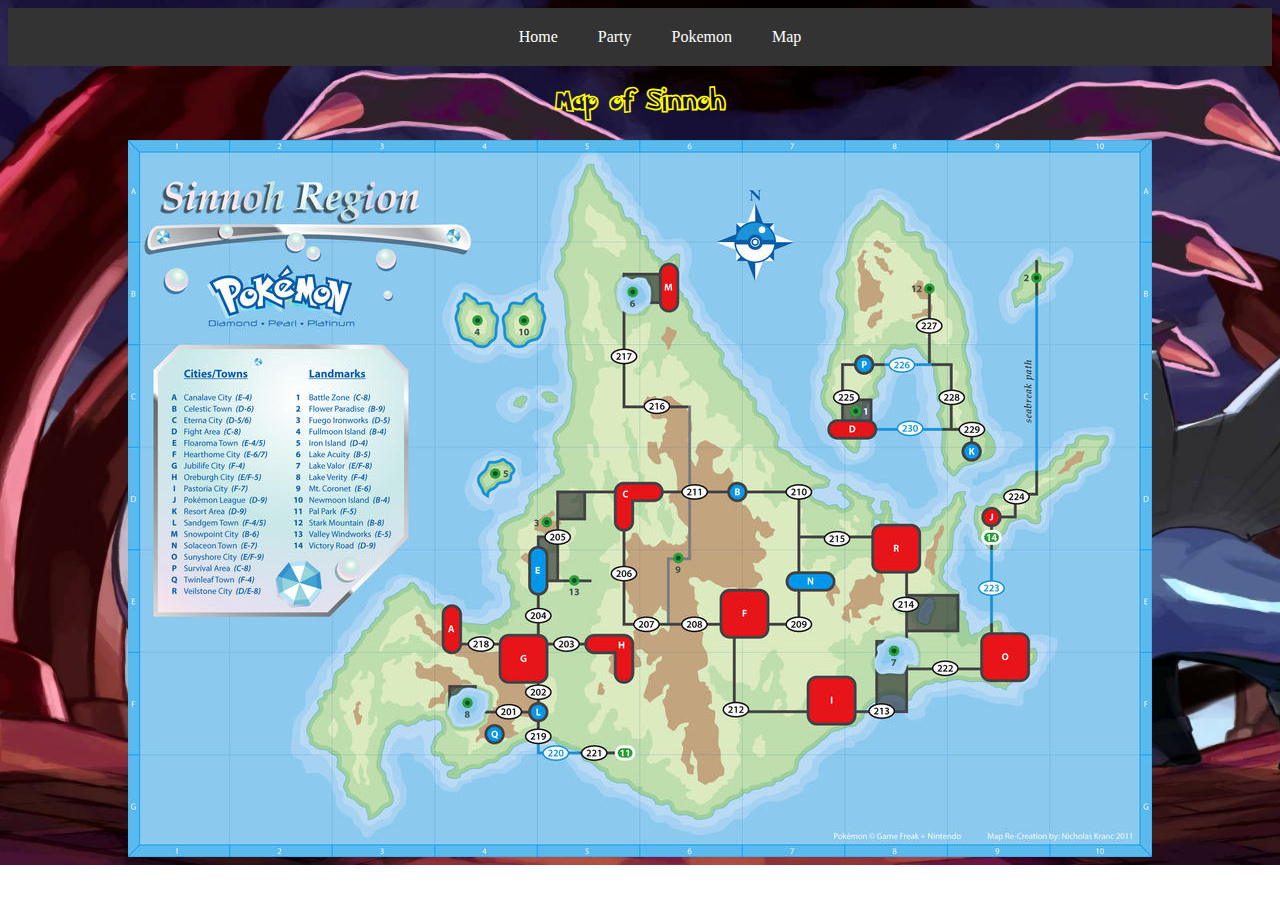
==== map.html @ cd362294 "search funct" ====
<!DOCTYPE html>
<link  rel = "stylesheet" href = "pdb.css"></link>
<html>
    <body>
        <ul>
            <li><a href = "index.php">Home</a></li>
            <li><a href = "party.html">Party</a></li>
            <li><a href = "pokemon.html">Pokemon</a></li>
            <li><a href = "map.html">Map</a></li>
        </ul>
        <h2>Map of Sinnoh</h2>
        <div class="mapImage">
            <img src="resources/sinnohMap.jpg" alt="Sinnoh Map">
        </div>
    </body>
</html>
---- pdb.css ----
@font-face {
    font-family: pokemon_solid;
    src: url(resources/Pokemon\ Solid.ttf);
}

@font-face {
    font-family: pokemon_hollow;
    src: url(resources/Pokemon\ Hollow.ttf);
}

html{
    background-image: url('resources/platinum_wallpaper.jpg');
    -webkit-background-size: cover;
    -moz-background-size: cover;
    -o-background-size: cover;
    background-size: cover;
    background-repeat: no-repeat;
}

label{
    font-family: pokemon_hollow;
    color: yellow;
    -webkit-text-stroke-color: blue;
    -webkit-text-stroke-width: 10%;
    font-size: large;
}

ul{
    list-style-type: none;
    justify-content: center;
    margin: auto;
    padding: auto;
    background-color: #333333;
    overflow: auto;
    align-items: center;
    text-align: center;
    display: flex;
}

li{
    float: left;
    background-color: #333333;
    margin: 4px;
}

li a{
    display: block;
    color: white;
    text-align: center;
    padding: 16px;
    text-decoration: none;
}
li a:hover{
    background-color: #111111;
}

h1, h2, p{
    text-align: center;
    font-family: pokemon_hollow;
    color: yellow;
}

img{
    display: block;
    justify-content: center;
    margin: auto;
}

table, th, td{
    border: 1px solid;
    margin-right: auto;
    margin-left: auto;
}
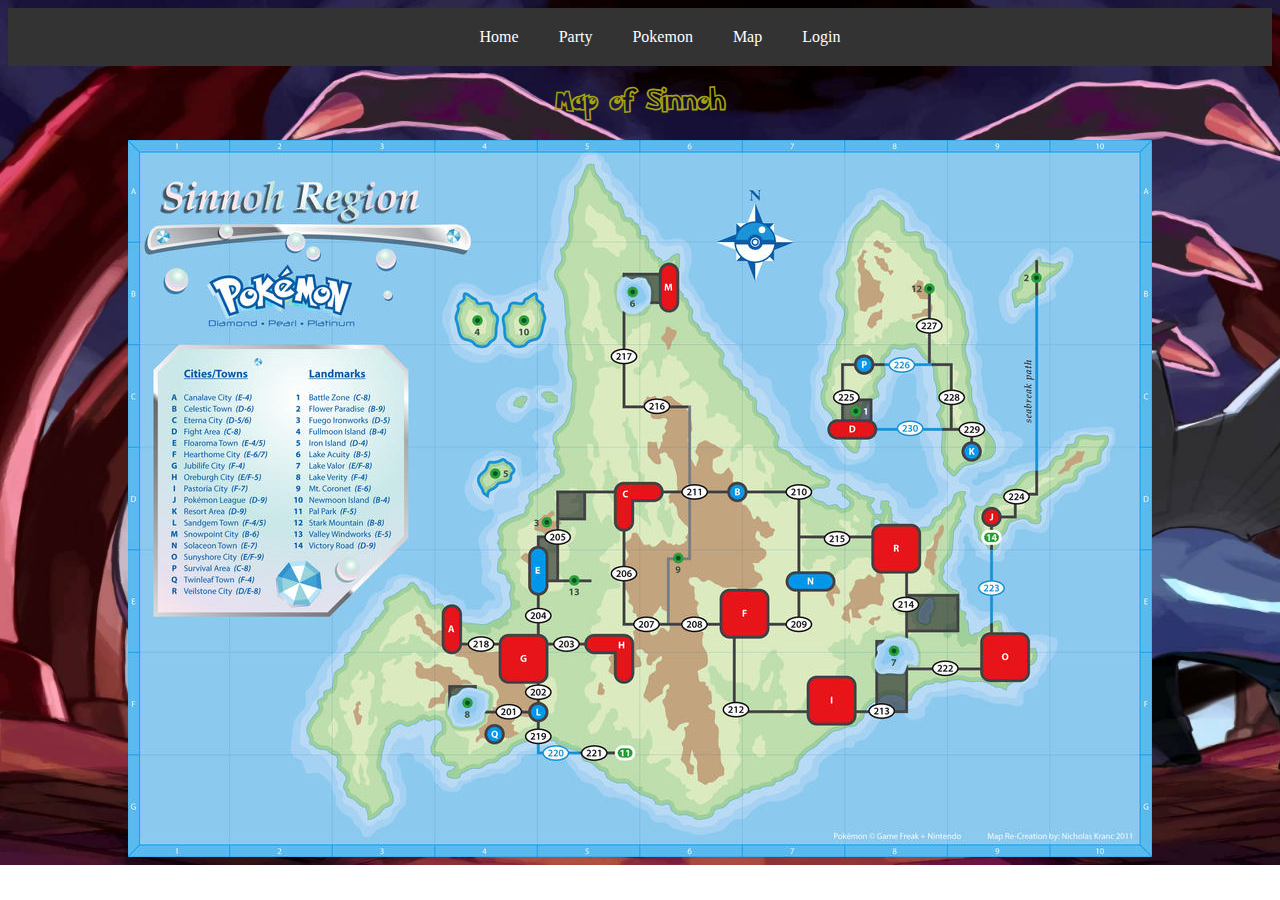
==== commit f3f89630: "login page" ====
--- a/map.html
+++ b/map.html
@@ -3,10 +3,11 @@
 <html>
     <body>
         <ul>
-            <li><a href = "index.php">Home</a></li>
+            <li><a href = "index.html">Home</a></li>
             <li><a href = "party.html">Party</a></li>
             <li><a href = "pokemon.html">Pokemon</a></li>
             <li><a href = "map.html">Map</a></li>
+            <li><a href = "login.php">Login</a></li>
         </ul>
         <h2>Map of Sinnoh</h2>
         <div class="mapImage">
--- a/pdb.css
+++ b/pdb.css
@@ -24,6 +24,18 @@
     -webkit-text-stroke-color: blue;
     -webkit-text-stroke-width: 10%;
     font-size: large;
+}
+
+.login{
+    display: table;
+    position: absolute;
+    top: 0;
+    margin: auto;
+    left: 0;
+    bottom: 0;
+    right: 0;
+    text-align: center;
+    width: 100%;
 }
 
 ul{
@@ -58,7 +70,7 @@
 h1, h2, p{
     text-align: center;
     font-family: pokemon_hollow;
-    color: yellow;
+    color: rgb(163, 163, 15);
 }
 
 img{
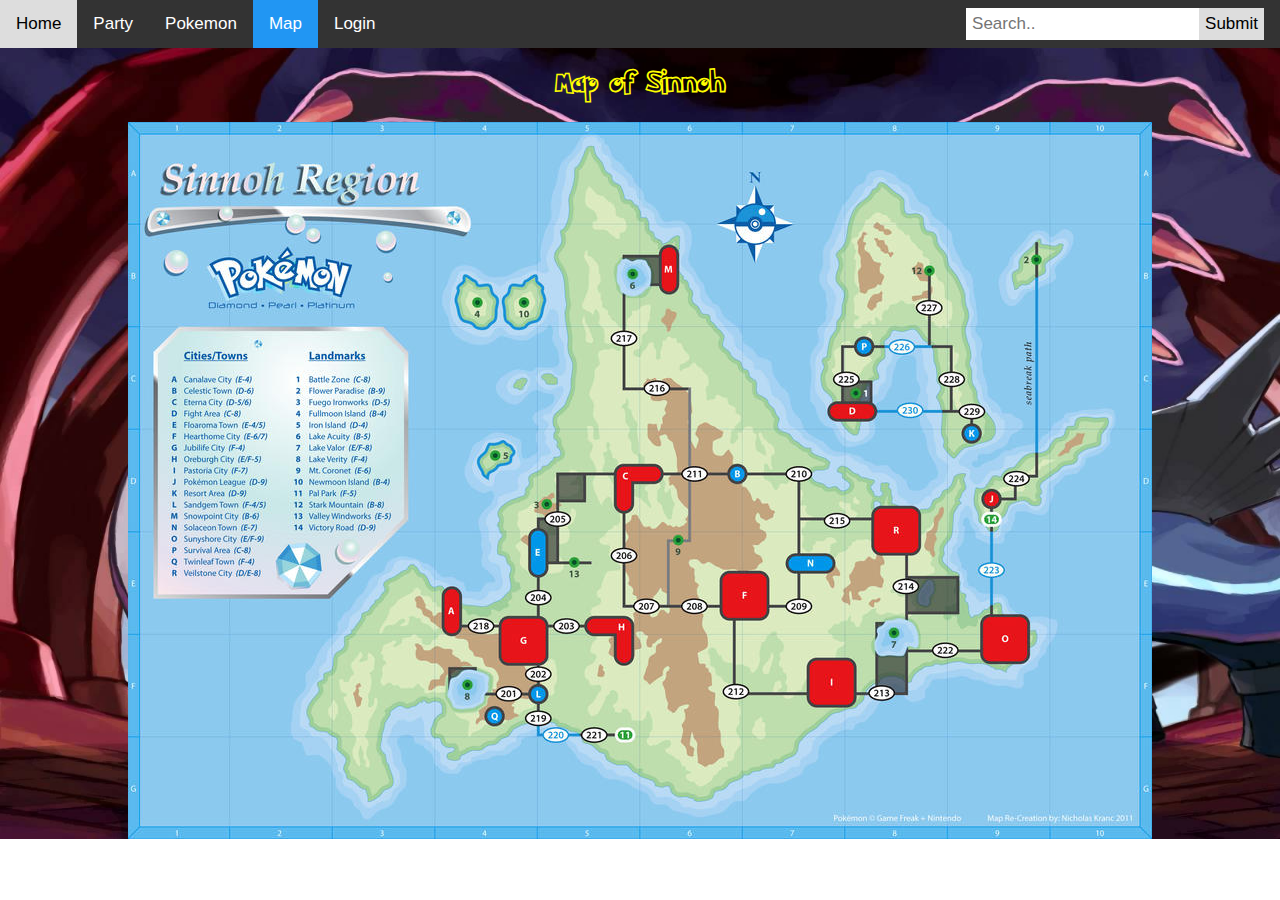
==== commit 57b69288: "changing nav bar and adding search bar" ====
--- a/map.html
+++ b/map.html
@@ -2,13 +2,19 @@
 <link  rel = "stylesheet" href = "pdb.css"></link>
 <html>
     <body>
-        <ul>
-            <li><a href = "index.html">Home</a></li>
-            <li><a href = "party.html">Party</a></li>
-            <li><a href = "pokemon.html">Pokemon</a></li>
-            <li><a href = "map.html">Map</a></li>
-            <li><a href = "login.php">Login</a></li>
-        </ul>
+    <div class="topnav">
+        <a href="index.html">Home</a>
+        <a href="party.html">Party</a>
+        <a href="pokemon.html">Pokemon</a>
+        <a class="active" href="map.html">Map</a>
+        <a href="login.php">Login</a>
+        <div class="search-container">
+            <form action="/action_page.php">
+                <input type="text" placeholder="Search.." name="search">
+                <button type="submit">Submit</button>
+            </form>
+        </div>
+    </div>
         <h2>Map of Sinnoh</h2>
         <div class="mapImage">
             <img src="resources/sinnohMap.jpg" alt="Sinnoh Map">
--- a/pdb.css
+++ b/pdb.css
@@ -19,7 +19,7 @@
 }
 
 label{
-    font-family: pokemon_hollow;
+    font-family: pokemon_solid;
     color: yellow;
     -webkit-text-stroke-color: blue;
     -webkit-text-stroke-width: 10%;
@@ -38,39 +38,90 @@
     width: 100%;
 }
 
-ul{
-    list-style-type: none;
-    justify-content: center;
-    margin: auto;
-    padding: auto;
-    background-color: #333333;
-    overflow: auto;
-    align-items: center;
-    text-align: center;
-    display: flex;
+body {
+  margin: 0;
+  font-family: Arial, Helvetica, sans-serif;
 }
 
-li{
-    float: left;
-    background-color: #333333;
-    margin: 4px;
+.topnav {
+  overflow: hidden;
+  background-color: #333333;;
 }
 
-li a{
+.topnav a {
+  float: left;
+  display: block;
+  color: white;
+  text-align: center;
+  padding: 14px 16px;
+  text-decoration: none;
+  font-size: 17px;
+}
+
+.topnav a:hover {
+  background-color: #ddd;
+  color: black;
+}
+
+.topnav a.active {
+  background-color: #2196F3;
+  color: white;
+}
+
+.topnav .search-container {
+  float: right;
+}
+
+.topnav input[type=text] {
+  padding: 6px;
+  margin-top: 8px;
+  font-size: 17px;
+  border: none;
+}
+
+.topnav .search-container button {
+  float: right;
+  padding: 6px;
+  margin-top: 8px;
+  margin-right: 16px;
+  background: #ddd;
+  font-size: 17px;
+  border: none;
+  cursor: pointer;
+}
+
+.topnav .search-container button:hover {
+  background: #ccc;
+}
+
+@media screen and (max-width: 600px) {
+  .topnav .search-container {
+    float: none;
+  }
+  .topnav a, .topnav input[type=text], .topnav .search-container button {
+    float: none;
     display: block;
-    color: white;
-    text-align: center;
-    padding: 16px;
-    text-decoration: none;
-}
-li a:hover{
-    background-color: #111111;
+    text-align: left;
+    width: 100%;
+    margin: 0;
+    padding: 14px;
+  }
+  .topnav input[type=text] {
+    border: 1px solid #ccc;
+  }
 }
 
 h1, h2, p{
     text-align: center;
     font-family: pokemon_hollow;
-    color: rgb(163, 163, 15);
+    color: yellow;
+}
+
+p{
+    text-align: center;
+    font-family: pokemon_solid;
+    font-size: x-large;
+    color: yellow;
 }
 
 img{
@@ -85,3 +136,11 @@
     margin-left: auto;
 }
 
+.aboutText{
+    background-color: Silver;
+    border: 2px solid Black;
+    margin-right: auto;
+    margin-left: auto;
+    text-align: center;
+}
+
